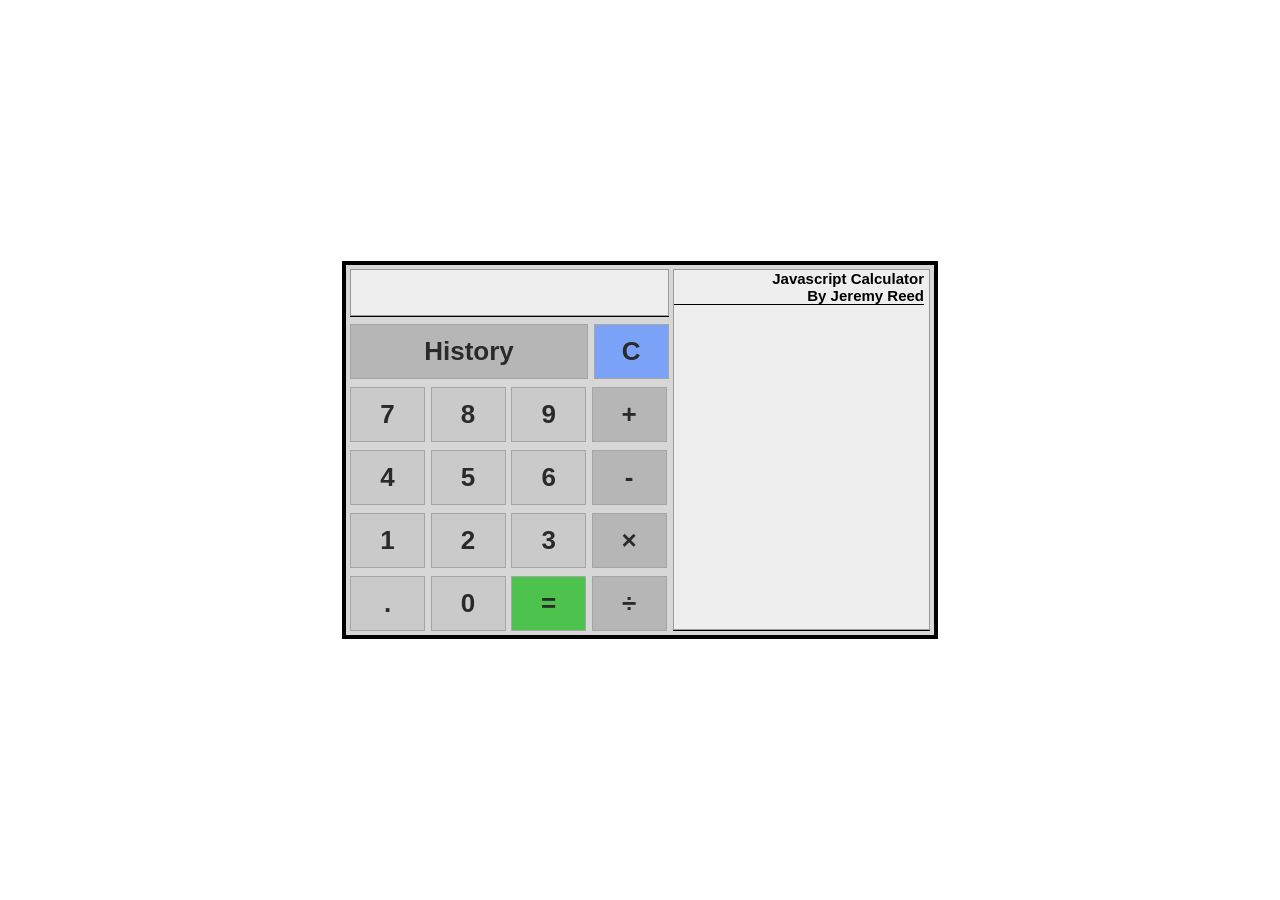
==== index.htm @ 8ea23bc2 "Added files via upload" ====
<!DOCTYPE HTML>
<html>
<head>
	<title>Calculator</title>
	<link type="text/css" href="calculator.css" rel="stylesheet" />
	<script src="calculator.js" language="javascript" type="text/javascript"></script>
</head>
<body onload="clearTotal();">

<div id="window">
	<div id="calculator">
		<div id="total" >888888888888888</div>
		
		<button onclick="toggleLog();" class="history">History</button>
		<button onclick="clearTotal();" class="clear">C</button><br />
		
		<button onclick="aNumber(7);">7</button>
		<button onclick="aNumber(8);">8</button>
		<button onclick="aNumber(9);">9</button>
		<button onclick="aOperation('+');" class="operator">+</button><br />
		
		<button onclick="aNumber(4);">4</button>
		<button onclick="aNumber(5);">5</button>
		<button onclick="aNumber(6);">6</button>
		<button onclick="aOperation('-');" class="operator">-</button><br />
		
		<button onclick="aNumber(1);">1</button>
		<button onclick="aNumber(2);">2</button>
		<button onclick="aNumber(3);">3</button>
		<button onclick="aOperation('*');" class="operator">&times;</button><br />
		
		<button onclick="aNumber('.');">.</button>
		<button onclick="aNumber(0);">0</button>
		<button onclick="aOperation('=');" class="equals">=</button>
		<button onclick="aOperation('/');" class="operator">&divide;</button>
	</div>
	<div id="log"></div>
</div>	
<!-- debug
	<button onclick="alert(getValue());">getValue</button><br />
	<button onclick="alert(currentValue);">currentValue</button><br />
	<button onclick="alert(log);">log</button><br />
	<button onclick="alert(lastValue);">lastValue</button><br />
	<button onclick="alert(operation);">operation</button><br />
	<button onclick="alert(log[log.length-1].slice(-1));">last character</button><br />
	<button onclick="alert(operators.indexOf(log[log.length-1].slice(-1)));">index of</button><br />
	-->
</body>
</html>
---- calculator.css ----
html {
	height: 100%;
	width: 100%;
	position: relative;
	font-family: Verdana, Geneva, sans-serif;
	transition: margin .5s;
	margin: auto;
}

body {
	background: background: rgba(235,235,235,1);
}

h1,h2,h3 {
	margin: 0;
	padding:5px;
	text-align: right;
	font-size: 20px;
}

hr {
    display: block;
    height: 1px;
    border: 0;
    border-top: 1px solid #000;
    margin: 0;
    padding: 0;
}

#window {
	background: rgba(215,215,215,1);
	border: 4px solid #000;
	width: 580px;
	height:  362px;
	padding: 4px;
	-webkit-transition: width .5s; /* Safari */
    transition: width .5s;
	overflow: hidden;
	position: absolute;
	margin: auto;
	left: 0;
	right: 0;
	top: 0;
	bottom: 0;
}

#total {
	background: #fff;
	height: 45px;
	line-height: 45px;
	border: solid 1px #000;
	text-align: right;
	padding-right: 8px;
	font-size: 25px;
	-webkit-box-shadow:rgba(0,0,0,0.98) 0 1px 0 0;
	-moz-box-shadow:rgba(0,0,0,0.98) 0 1px 0 0;
	box-shadow:rgba(0,0,0,0.98) 0 1px 0 0;
	background-color:#EEE;
	border-radius:0;
	-webkit-border-radius:0;
	-moz-border-radius:0;
	border:1px solid #999;
}

#calculator {
	height: 450px;
	float: left;
	padding: 0px;
	margin: 0;
	font-size: 20px;
	font-weight: bold;
		
}

#calculator button {
	background: rgba(200,200,200,1);
	border-radius:2;
	-webkit-border-radius:2;
	-moz-border-radius:2;
	border:1px solid #999;
	height: 55px;
	width: 75px;
	font-weight: bold;
	font-size: 26px;
	margin-top: 8px;
	opacity: .8;
}

#calculator button:active {
	background: rgba(230,230,230,.8);
    -webkit-transition-duration: 0.01s; /* Safari */
    transition-duration: 0.01s;
}

#calculator button:hover {
	-webkit-box-shadow:rgba(0,0,0,0.98) 0 0 0 2px;
	box-shadow:rgba(0,0,0,0.98) 0 0 0 2px;
	-moz-box-shadow:rgba(0,0,0,0.98) 0 0 0 2px;
    transition-duration: 0.2s;
	opacity: 1;
	}

#calculator .operator {
	background: rgba(175,175,175,1);
}
#calculator .history {
	background: rgba(175,175,175,1);
	width: 238px;
}

#calculator .clear {
	background: rgba(100,150,255,1);
}

#calculator .equals {
	background: rgba(0,185,0,0.8);
}

#log {
	overflow-y: scroll;
	float: right;
	border: 1px solid #000;
	background: #aaa;
	width: 250px;
	height: 359px;
	padding: 0px;
	padding-right: 5px;
	margin: 0px;
	font-size: 15px;
	font-weight: bold;	
	text-align: right;
	-webkit-box-shadow:rgba(0,0,0,0.98) 0 1px 0 0;
	-moz-box-shadow:rgba(0,0,0,0.98) 0 1px 0 0;
	box-shadow:rgba(0,0,0,0.98) 0 1px 0 0;
	background-color:#EEE;
	border-radius:0;
	-webkit-border-radius:0;
	-moz-border-radius:0;
	border:1px solid #999;
	-webkit-transition: width 2s; /* Safari */
    transition: width 2s;
	-webkit-transition: visibility 2s; /* Safari */
    transition: visibility 2s;
}

@keyframes highlight {
    from {color: #000;}
    to {color: rgba(205,50,50,1);}
}

.hl {
	color: rgba(205,50,50,1);
    animation-name: highlight;
    animation-duration: .5s;
}
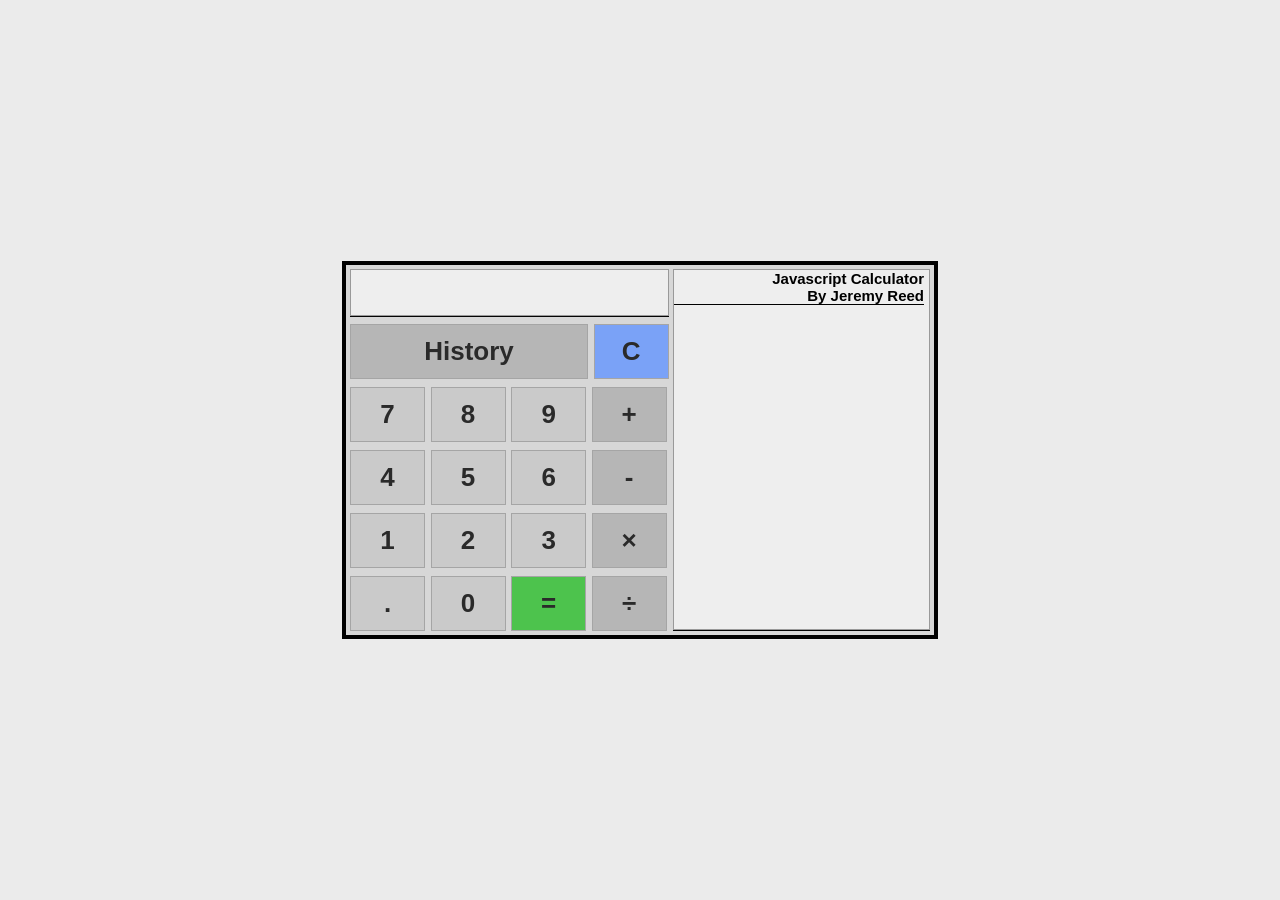
==== commit a63cc078: "Refresh calculator from the original A refresh of the original calculator: - Fix errors on "5 + =" a" ====
--- a/index.htm
+++ b/index.htm
@@ -1,6 +1,7 @@
 <!DOCTYPE HTML>
 <html>
 <head>
+	<meta charset="utf-8">
 	<title>Calculator</title>
 	<link type="text/css" href="calculator.css" rel="stylesheet" />
 	<script src="calculator.js" language="javascript" type="text/javascript"></script>
@@ -9,7 +10,7 @@
 
 <div id="window">
 	<div id="calculator">
-		<div id="total" >888888888888888</div>
+		<div id="total"></div>
 		
 		<button onclick="toggleLog();" class="history">History</button>
 		<button onclick="clearTotal();" class="clear">C</button><br />
--- a/calculator.css
+++ b/calculator.css
@@ -8,7 +8,7 @@
 }
 
 body {
-	background: background: rgba(235,235,235,1);
+	background: rgba(235,235,235,1);
 }
 
 h1,h2,h3 {
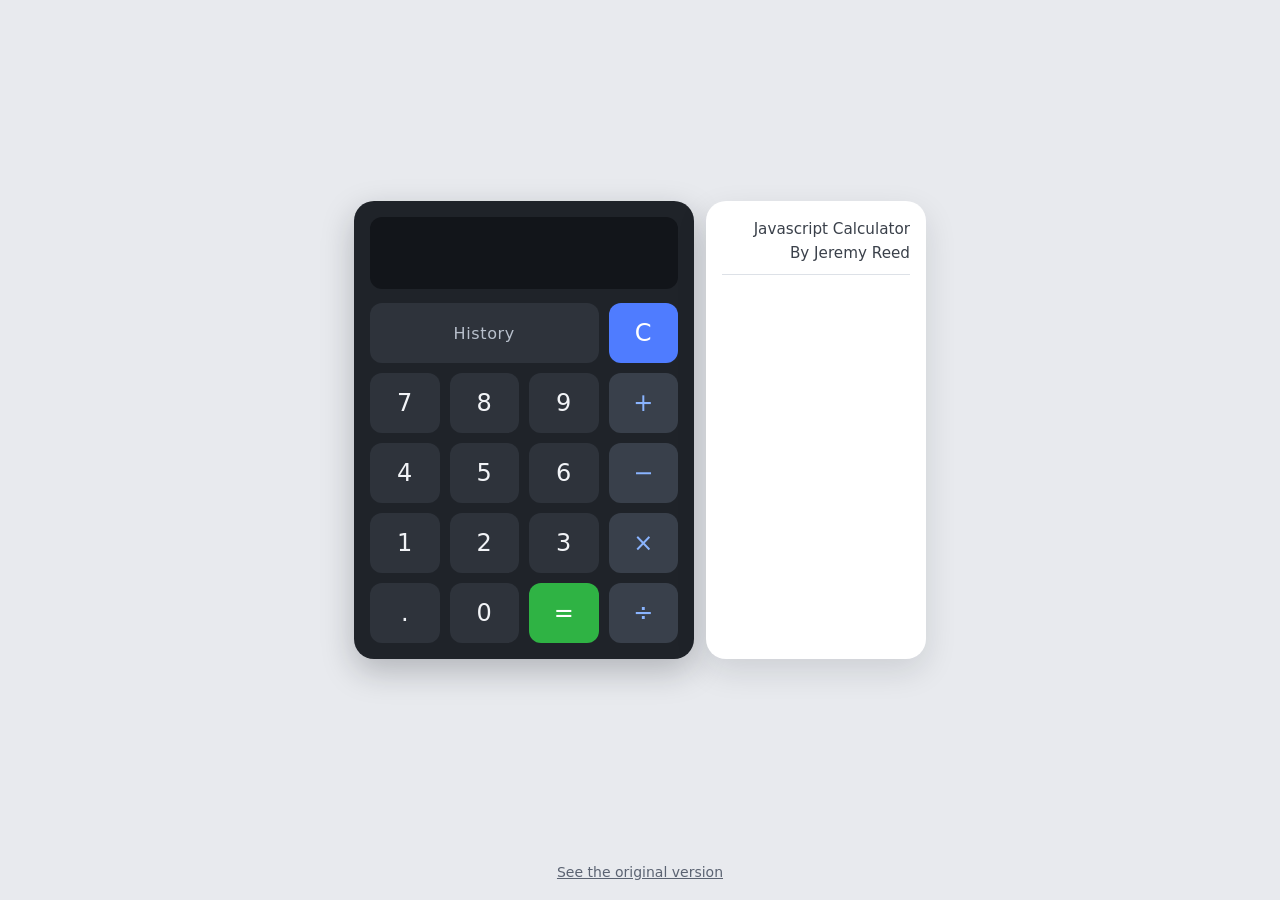
==== commit 0f826847: "Add visual refresh with link to the original - New look in style.css; calculator.css still styles th" ====
--- a/index.htm
+++ b/index.htm
@@ -2,8 +2,9 @@
 <html>
 <head>
 	<meta charset="utf-8">
+	<meta name="viewport" content="width=device-width, initial-scale=1">
 	<title>Calculator</title>
-	<link type="text/css" href="calculator.css" rel="stylesheet" />
+	<link type="text/css" href="style.css" rel="stylesheet" />
 	<script src="calculator.js" language="javascript" type="text/javascript"></script>
 </head>
 <body onload="clearTotal();">
@@ -11,40 +12,33 @@
 <div id="window">
 	<div id="calculator">
 		<div id="total"></div>
-		
-		<button onclick="toggleLog();" class="history">History</button>
-		<button onclick="clearTotal();" class="clear">C</button><br />
-		
-		<button onclick="aNumber(7);">7</button>
-		<button onclick="aNumber(8);">8</button>
-		<button onclick="aNumber(9);">9</button>
-		<button onclick="aOperation('+');" class="operator">+</button><br />
-		
-		<button onclick="aNumber(4);">4</button>
-		<button onclick="aNumber(5);">5</button>
-		<button onclick="aNumber(6);">6</button>
-		<button onclick="aOperation('-');" class="operator">-</button><br />
-		
-		<button onclick="aNumber(1);">1</button>
-		<button onclick="aNumber(2);">2</button>
-		<button onclick="aNumber(3);">3</button>
-		<button onclick="aOperation('*');" class="operator">&times;</button><br />
-		
-		<button onclick="aNumber('.');">.</button>
-		<button onclick="aNumber(0);">0</button>
-		<button onclick="aOperation('=');" class="equals">=</button>
-		<button onclick="aOperation('/');" class="operator">&divide;</button>
+		<div class="keys">
+			<button onclick="toggleLog();" class="history">History</button>
+			<button onclick="clearTotal();" class="clear">C</button>
+
+			<button onclick="aNumber(7);">7</button>
+			<button onclick="aNumber(8);">8</button>
+			<button onclick="aNumber(9);">9</button>
+			<button onclick="aOperation('+');" class="operator">+</button>
+
+			<button onclick="aNumber(4);">4</button>
+			<button onclick="aNumber(5);">5</button>
+			<button onclick="aNumber(6);">6</button>
+			<button onclick="aOperation('-');" class="operator">&minus;</button>
+
+			<button onclick="aNumber(1);">1</button>
+			<button onclick="aNumber(2);">2</button>
+			<button onclick="aNumber(3);">3</button>
+			<button onclick="aOperation('*');" class="operator">&times;</button>
+
+			<button onclick="aNumber('.');">.</button>
+			<button onclick="aNumber(0);">0</button>
+			<button onclick="aOperation('=');" class="equals">=</button>
+			<button onclick="aOperation('/');" class="operator">&divide;</button>
+		</div>
 	</div>
 	<div id="log"></div>
-</div>	
-<!-- debug
-	<button onclick="alert(getValue());">getValue</button><br />
-	<button onclick="alert(currentValue);">currentValue</button><br />
-	<button onclick="alert(log);">log</button><br />
-	<button onclick="alert(lastValue);">lastValue</button><br />
-	<button onclick="alert(operation);">operation</button><br />
-	<button onclick="alert(log[log.length-1].slice(-1));">last character</button><br />
-	<button onclick="alert(operators.indexOf(log[log.length-1].slice(-1)));">index of</button><br />
-	-->
+</div>
+<a id="switch" href="original/index.htm">See the original version</a>
 </body>
 </html>
--- a/style.css
+++ b/style.css
@@ -0,0 +1,183 @@
+/* refreshed look; calculator.css keeps the original */
+* {
+	box-sizing: border-box;
+}
+
+body {
+	margin: 0;
+	min-height: 100vh;
+	padding: 24px 16px 64px;
+	display: flex;
+	flex-direction: column;
+	align-items: center;
+	justify-content: center;
+	gap: 24px;
+	background: #e8eaee;
+	font-family: system-ui, -apple-system, "Segoe UI", Roboto, sans-serif;
+}
+
+/* calculator.js sets an inline width when History is toggled */
+#window {
+	display: flex;
+	gap: 12px;
+	width: auto !important;
+}
+
+#calculator {
+	width: 340px;
+	padding: 16px;
+	background: #1f2329;
+	border-radius: 20px;
+	box-shadow: 0 12px 32px rgba(20,24,32,.25);
+}
+
+#total {
+	height: 72px;
+	line-height: 72px;
+	margin-bottom: 14px;
+	padding: 0 16px;
+	background: #12151a;
+	border-radius: 12px;
+	color: #f2f4f7;
+	font-size: 2rem;
+	font-variant-numeric: tabular-nums;
+	text-align: right;
+	white-space: nowrap;
+	overflow: hidden;
+}
+
+.keys {
+	display: grid;
+	grid-template-columns: repeat(4, 1fr);
+	gap: 10px;
+}
+
+.keys button {
+	height: 60px;
+	border: 0;
+	border-radius: 12px;
+	background: #2e333b;
+	color: #f2f4f7;
+	font: inherit;
+	font-size: 1.5rem;
+	cursor: pointer;
+	transition: background .15s, transform .05s;
+}
+
+.keys button:hover {
+	background: #3a4049;
+}
+
+.keys button:active {
+	transform: scale(.96);
+}
+
+.keys button:focus-visible {
+	outline: 2px solid #8ab4ff;
+	outline-offset: 2px;
+}
+
+.keys .history {
+	grid-column: span 3;
+	font-size: 1rem;
+	letter-spacing: .04em;
+	color: #b8c0cc;
+}
+
+.keys .operator {
+	background: #39404b;
+	color: #8ab4ff;
+}
+
+.keys .clear {
+	background: #4f7cff;
+	color: #fff;
+}
+
+.keys .clear:hover {
+	background: #6a90ff;
+}
+
+.keys .equals {
+	background: #2fb344;
+	color: #fff;
+}
+
+.keys .equals:hover {
+	background: #3cc552;
+}
+
+#log {
+	width: 220px;
+	contain: size;
+	padding: 16px;
+	overflow-y: auto;
+	background: #fff;
+	border-radius: 20px;
+	box-shadow: 0 12px 32px rgba(20,24,32,.12);
+	color: #3a404a;
+	font-size: .95rem;
+	line-height: 1.6;
+	font-variant-numeric: tabular-nums;
+	text-align: right;
+}
+
+#log hr {
+	margin: 8px 0;
+	border: 0;
+	border-top: 1px solid #dde1e7;
+}
+
+/* calculator.js hides History with display: none; keep it rendered so it can slide */
+#log {
+	display: block !important;
+	white-space: nowrap;
+	transition: width .3s ease, height .3s ease, padding .3s ease, margin .3s ease, opacity .25s ease, visibility .3s;
+}
+
+#log[style*="none"] {
+	width: 0;
+	padding-left: 0;
+	padding-right: 0;
+	margin-left: -12px;
+	overflow: hidden;
+	opacity: 0;
+	visibility: hidden;
+}
+
+.hl {
+	color: #d03a3a;
+	font-weight: 600;
+}
+
+/* same spot as the link on the original page */
+#switch {
+	position: fixed;
+	left: 0;
+	right: 0;
+	bottom: 20px;
+	text-align: center;
+	color: #5b6372;
+	font-size: 14px;
+}
+
+@media (max-width: 600px) {
+	#window {
+		flex-direction: column;
+		width: 100% !important;
+		max-width: 340px;
+	}
+	#calculator {
+		width: 100%;
+	}
+	#log {
+		width: 100%;
+		height: 180px;
+	}
+	#log[style*="none"] {
+		width: 100%;
+		height: 0;
+		padding: 0;
+		margin: -12px 0 0;
+	}
+}
